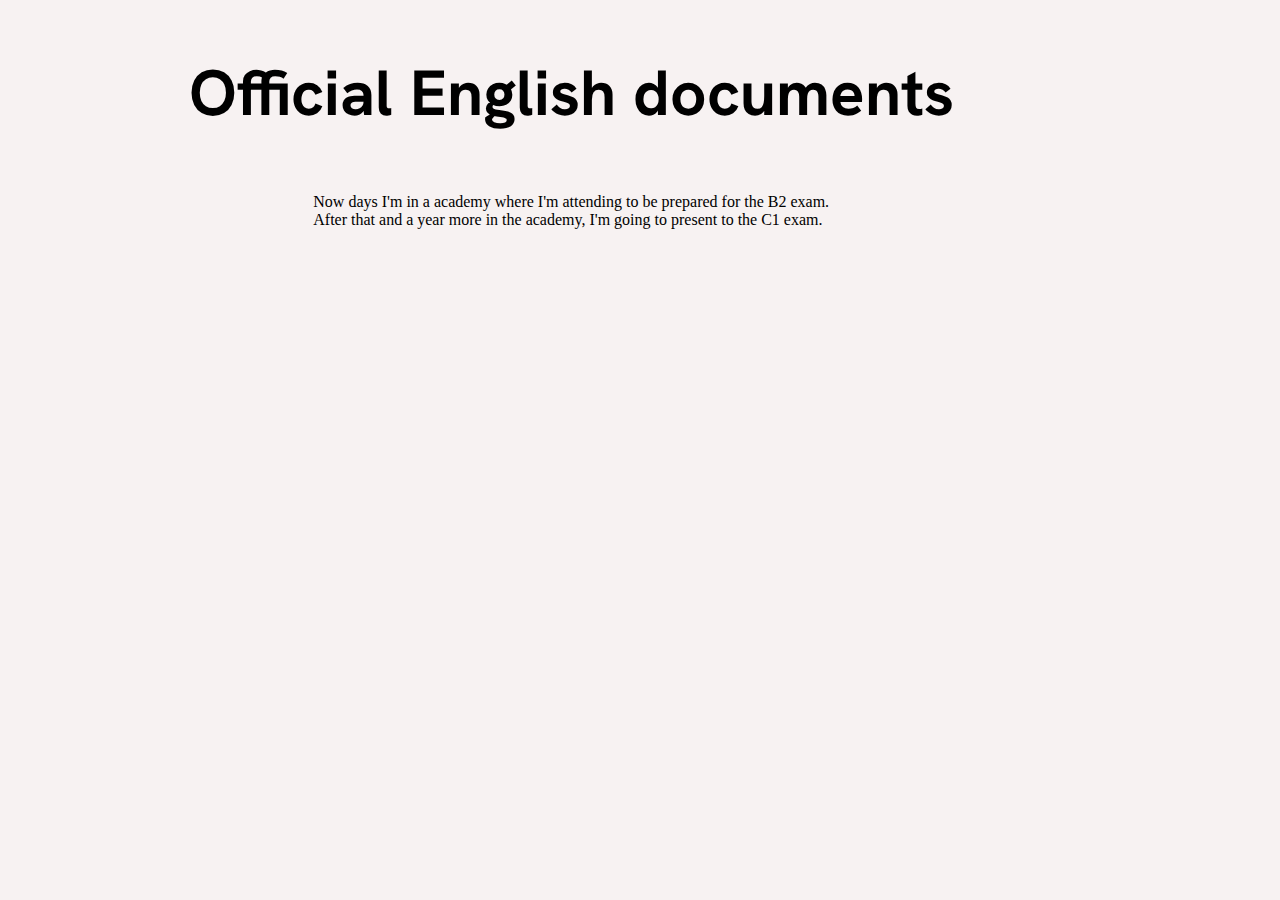
==== B2.html @ 4ef59488 "Update B2.html" ====
<!DOCTYPE html>
<html lang="en">
<head>
    <meta charset="UTF-8">
    <meta name="viewport" content="width=device-width, initial-scale=1.0">
    <title>Document</title>
    <link rel="stylesheet" href="global.css">
    <link rel="stylesheet" href="index.css">
    <style>
        h1{
            font-size: 64px;
            justify-content: center;
            font-display: flex;
            margin-right: 2em;
            margin-left: 2em;
            font-weight: bolder;
            text-align: center;
        }
        body{
            display: flex;
            justify-content: center;
            flex-direction: column;
            align-items: center;
            width: 88vw;
            height: 100%;
        }
        .aaaa{
          width: auto
        }
        p {
            text-align: justify;
        }
    </style>
</head>
<body>
    <h1>Official English documents</h1>
    
    <p>
        Now days I'm in a academy where I'm attending to be prepared for the B2 exam. <br>
        After that and a year more in the academy, I'm going to present to the C1 exam.
    </p>
    
</body>
</html>
---- global.css ----
@import url('https://fonts.googleapis.com/css2?family=Hanken+Grotesk:wght@300&display=swap');
@import url('https://fonts.googleapis.com/css2?family=Hanken+Grotesk:wght@300;700&family=Raleway&display=swap');
:root {
    --onyx: #424242ff;
    --coffee: #7e5841ff;
    --brown-sugar: #b96d40ff;
    --celadon: #EDE9E9;
    --fons_div: #ffffff;
    --sunset: #ffcf9cff;
    --name: red;
    --fons: #F7F2F2;
    --text-size-s: 16px;
    --box-shadow-transition: box-shadow 0.2s ease-out 0s;
    --box-shadow-button: #f0f2f8 0px 0px 0px 2px;
    --aaaa: rgb(255, 35, 35);
}
body{
    display: block;
    position: relative;
    background-color: var(--fons);

}
.ordre{
    display: flex;
    flex-direction: column;
    width: 100%;
    align-content: center;
    align-items: center;
    justify-content: flex-end; 
}
.shadow{
    top: 0px;
    align-items: center;
    width: 700px;
    
}
.shadow, header, footer{
    background-color: var(--fons_div);
    border-radius: 64px;
    margin-top: 1em;
    margin-bottom: 1em;
}

nav{
    display: flex;
    justify-content: center;
    width: auto;
    height: 4em;
    padding-bottom: 2%;
    padding-top: 1%;

}

.bar{
    display: inline-block;
    margin-top: 0.7em;
    border-radius: 30px;
    background-color: var(--celadon);
}

ul {
    display: flex;
    grid-template-rows: 2em;
    flex-wrap: nowrap;
    flex-direction: row;
    justify-content: space-around;

}
li {
    list-style: none;

}
nav a {
    color: var(--onyx);
    cursor: pointer;
    text-decoration-line: none;
    font-family: 'Hanken Grotesk', sans-serif;
    font-family: 'Raleway', sans-serif;
    font-size: var(--text-size-s);
    font-weight: bolder;
}

#segon{
    margin-left: 3em;
}
#tercer{
    margin-left: 3em;
    margin-right: 3em;
}


footer{
    width: 700px;
    display: flex;
    justify-content: center;

}
footer button img{
    width: 24px;
    height: 24px;
    fill: none;
    stroke: var(--text-color);
    stroke-width: 2;
    stroke-linecap: round;
    stroke-linejoin: round;

}
.contact{
    color: var(--onyx);
    background-color: var(--fons_div);
    border-radius: 64px;
    margin-top: 1em;
    margin-bottom: 1em;;
    padding: 1em;
    display: inline-block;
    margin-top: 0.7em;
    font-family:'Hanken Grotesk';
}
.contact h2{
    display: inline;
    color: #000000;
    font-size: 20px;

}

.contact button{
    color: var(--onyx);
    font-size: var(--text-size-s);
    background-color: var(--card-background-color);
    padding: 1rem;
    border-radius: 64px;
    cursor: pointer;
    transition: var(--box-shadow-transition);
}
@media screen and (max-width: 600px) {
    body {
        font-size: 18px;
    }
    .shadow{
    width: 100%;
    height: auto;
    }
    .shadow, header, footer{
        background-color: var(--fons_div);
        border-radius: 32px;
        margin-top: 1em;
        margin-bottom: 1em;
    }
    nav{
        display: flex;
        flex-wrap: nowrap;
        justify-content: center;
        width: auto;
        height: 4em;
        padding-bottom: 2%;
        padding-top: 0;
    
    }
    
    .bar{
        display: inline-block;
        margin-top: 0.7em;
        border-radius: 32px;
        background-color: var(--celadon);
        margin-left: 3%;
    }
    
    ul {
        display: flex;
        grid-template-rows: 2em;
        flex-wrap: wrap;
        flex-direction: row;
        justify-content: space-around;
        
    
    }
    li {
        display: flex;
        align-items: center;
        text-align: center;
        width: min-content;
        list-style: none;
    
    }
    nav a {
        color: var(--onyx);
        cursor: pointer;
        text-decoration-line: none;
        font-family: 'Hanken Grotesk', sans-serif;
        font-family: 'Raleway', sans-serif;
        font-weight: bolder;
        font-size: 13px;
    }
    
    #segon{
        margin-left: 3em;
    }
    #tercer{
        margin-left: 3em;
        margin-right: 3em;
    }
    
    
    footer{
        width: 60%;
        display: flex;
        flex-direction: column;
        justify-content: center;
    
    }

    footer button img{
        width: 16px;
        height: auto;
        fill: none;
        stroke: var(--text-color);
        stroke-width: 2;
        stroke-linecap: round;
        stroke-linejoin: round;
    
    }
    .contact{
        color: var(--onyx);
        background-color: var(--fons_div);
        border-radius: 64px;
        margin-top: 1em;
        margin-bottom: 1em;;
        padding: 1em;
        display: flex;
        flex-direction: column;
        margin-top: 0.7em;
        font-family:'Hanken Grotesk';

    }
    .contact h2{
        display: inline;
        color: #000000;
        font-size: 20px;
        
    
    }
    
    .contact button{
        max-width: 70%;
        color: var(--onyx);
        font-size: var(--text-size-s);
        background-color: var(--card-background-color);
        padding: 1rem;
        border-radius: 64px;
        cursor: pointer;
        transition: var(--box-shadow-transition);
        margin-top: 5%;
    }
}
---- index.css ----
@import url('https://fonts.googleapis.com/css2?family=Hanken+Grotesk:wght@300;700&display=swap');
:root{
    --fons_header: url(/ftoprova.png);
}
header {
    background-image: --fons_header;
    background-repeat: no-repeat;
    background-attachment: unset;
    margin-right: 6em;
    margin-bottom: 1em;
    margin-left: 6em;
}
h1, h3{
    font-family: 'Hanken Grotesk', sans-serif;
}
h1 {
    font-size: 82px;
}
.subitle span{
    display: inline-block;
    margin-right: 1rem;
    height: 40px;
    width: 3px;
    background-color: var(--name);
}
h3{
    font-size: 36px;
}
.box_nom{
    display: flex;
    margin-right: 70px;
    margin-bottom: 70px;
    margin-left: 200px;
}

h1 span{
    letter-spacing: 1rem;
}
.png img{
    width: 300px;
    height: unset;
    margin-left: 10em;
    margin-top: 7em;
    border-radius: 999px;
}
@media screen and (max-width: 600px) {
    header {
        background-image: --fons_header;
        background-repeat: no-repeat;
        background-attachment: unset;
        margin-right: 6em;
        margin-bottom: 1em;
        margin-left: 6em;
    }
    h1, h3{
        font-family: 'Hanken Grotesk', sans-serif;
    }
    h1 {
        font-size: 64px;
    }
    .subitle span{
        display: inline-block;
        margin-right: -3px;
        height: 24px;
        width: 3px;
        background-color: var(--name);
    }
    h3{
        font-size: 24px;
    }
    .box_nom{
        display: flex;
        flex-direction: column;
        margin-right: 70px;
        margin-bottom: 70px;
        margin-left: 20%;
    }
    
    h1 span{
        letter-spacing: 1rem;
    }
    .png img{
        width: 100%;
        height: unset;
        border-radius: 999px;
    }
    .png img{
        margin-left: 0;
        margin-top: 0;
    }
}
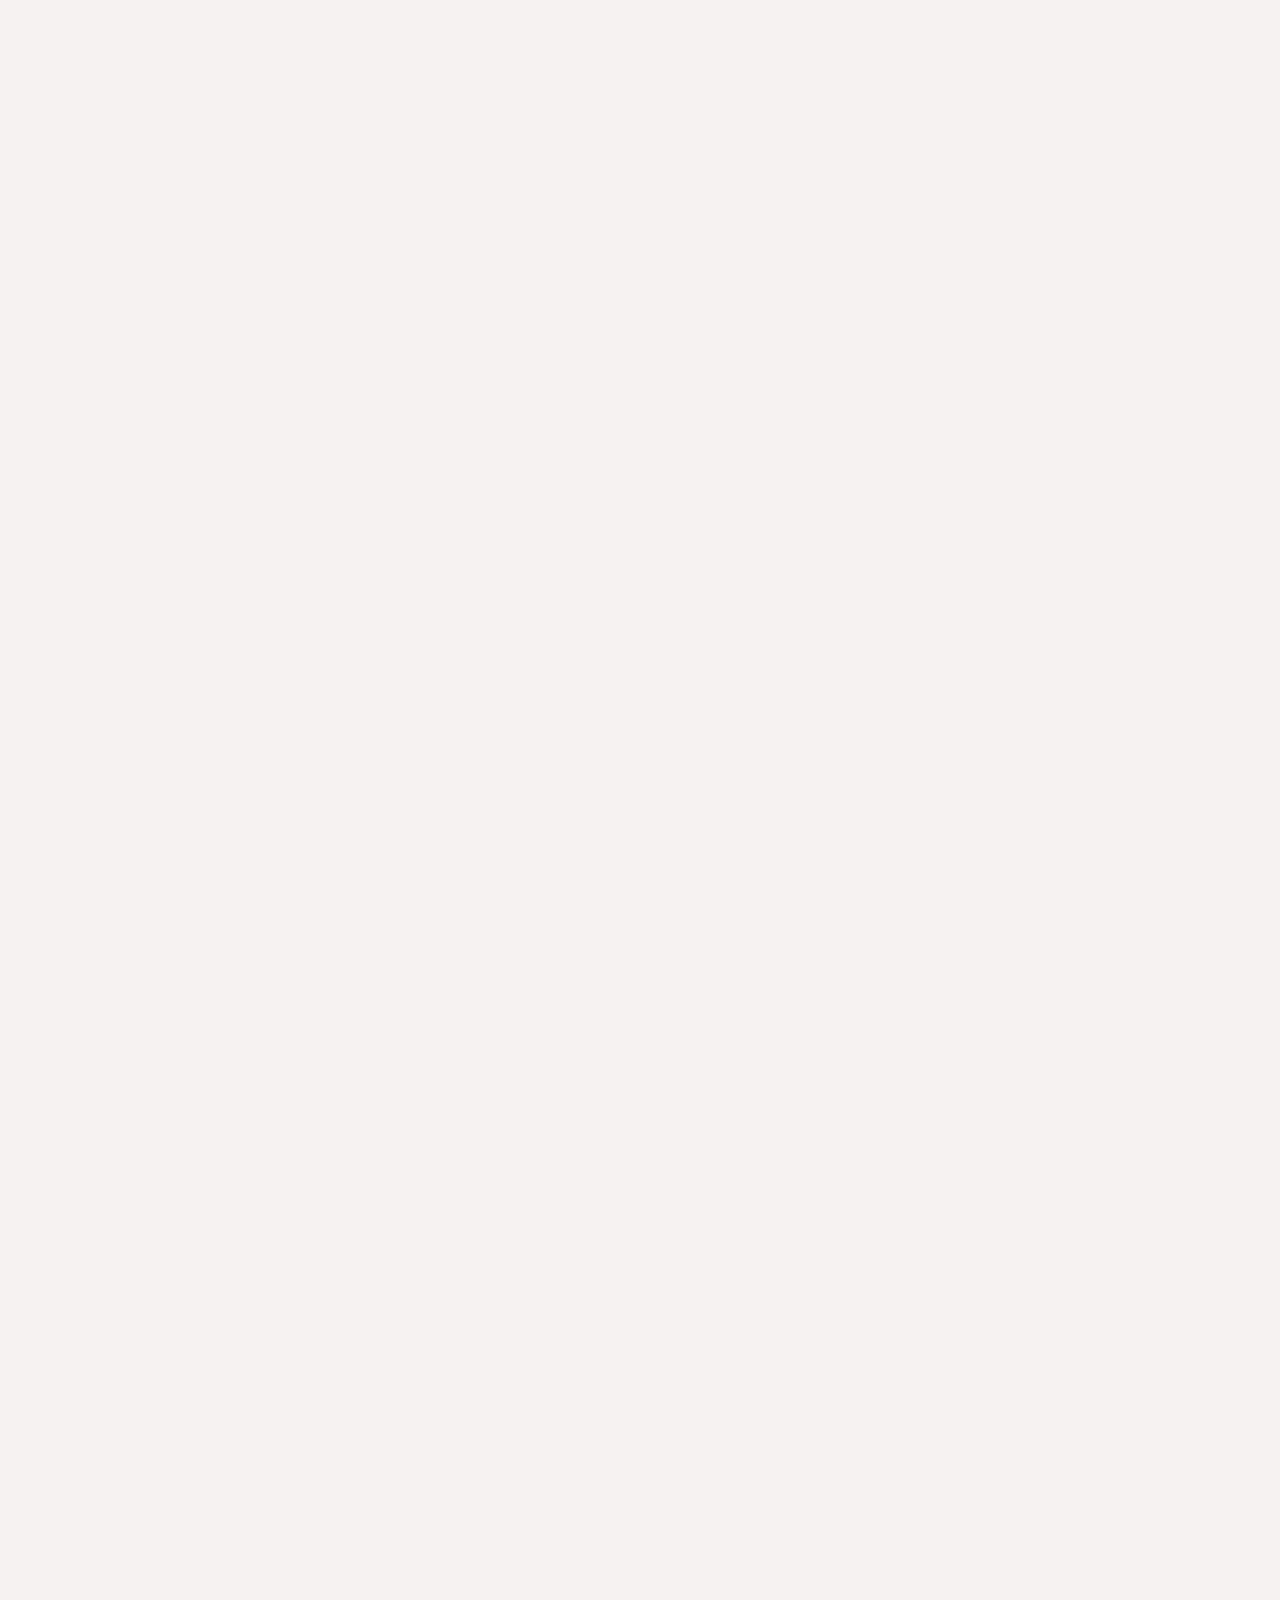
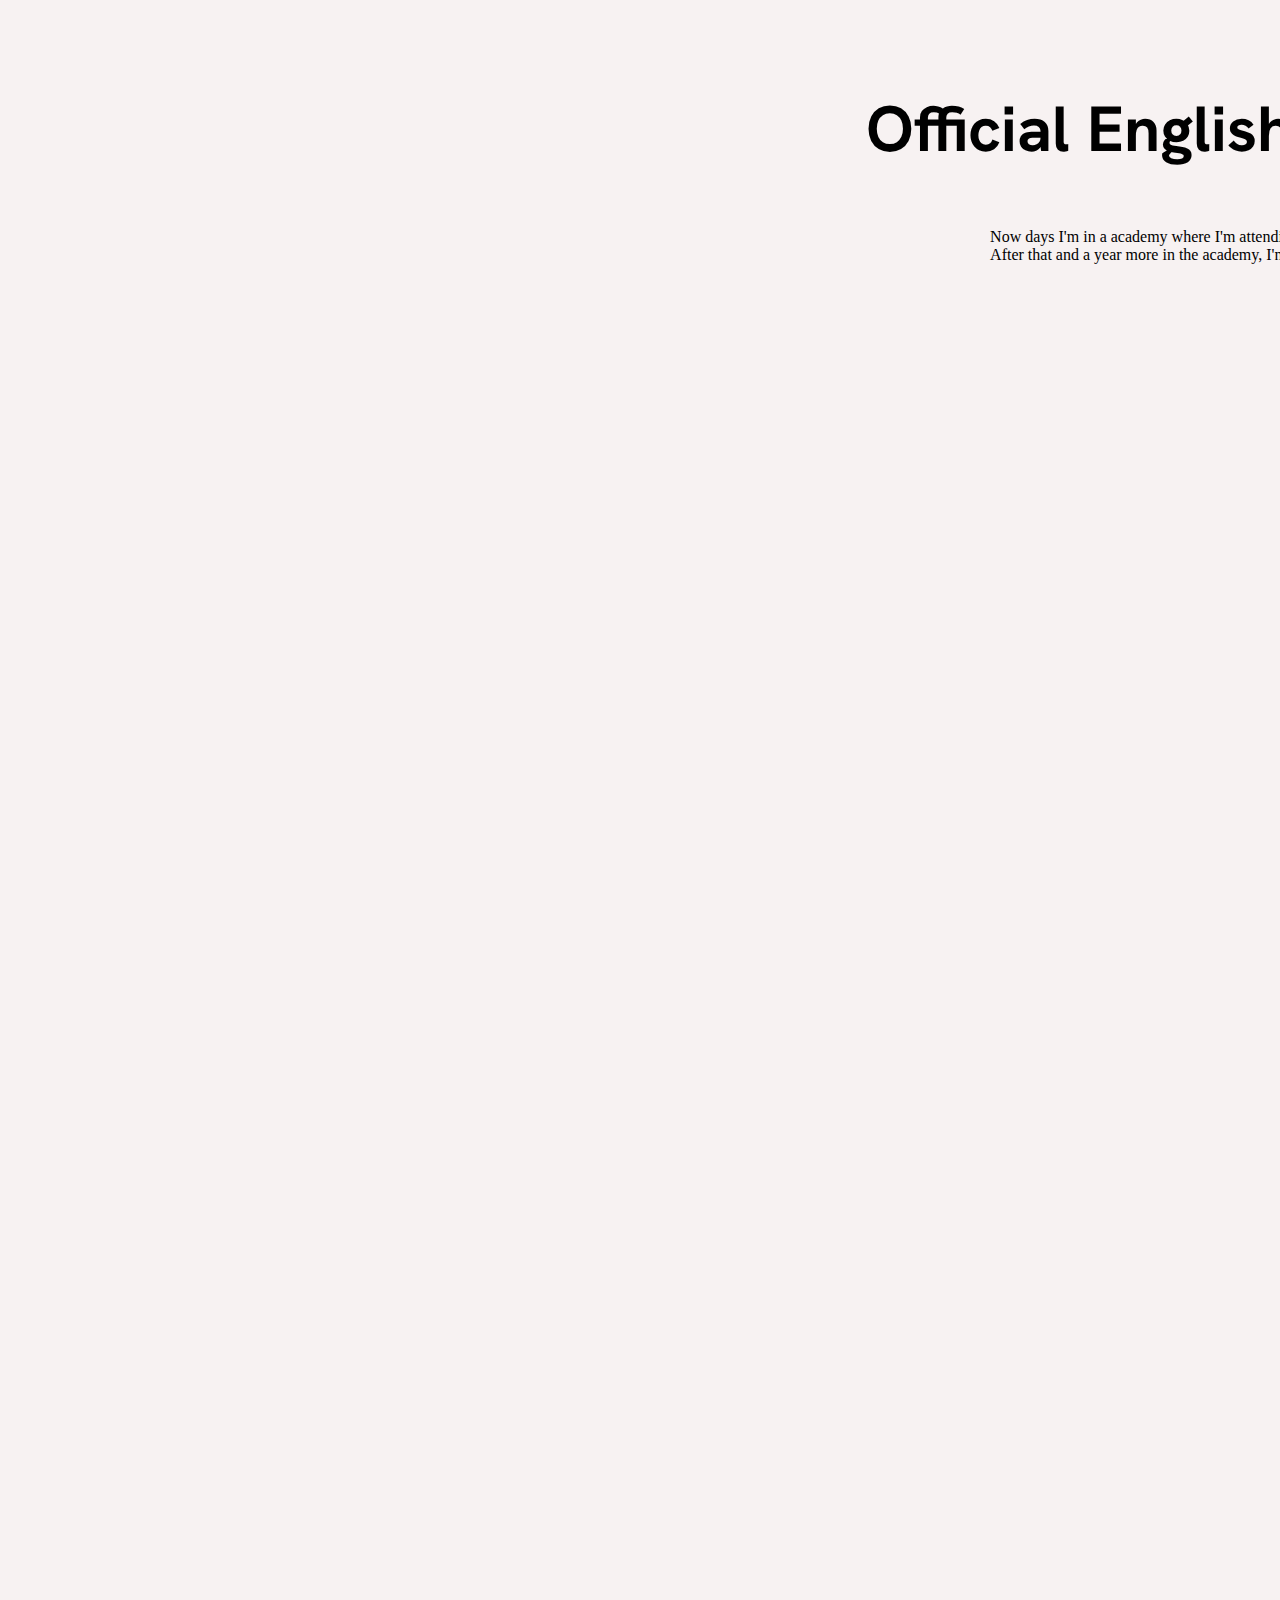
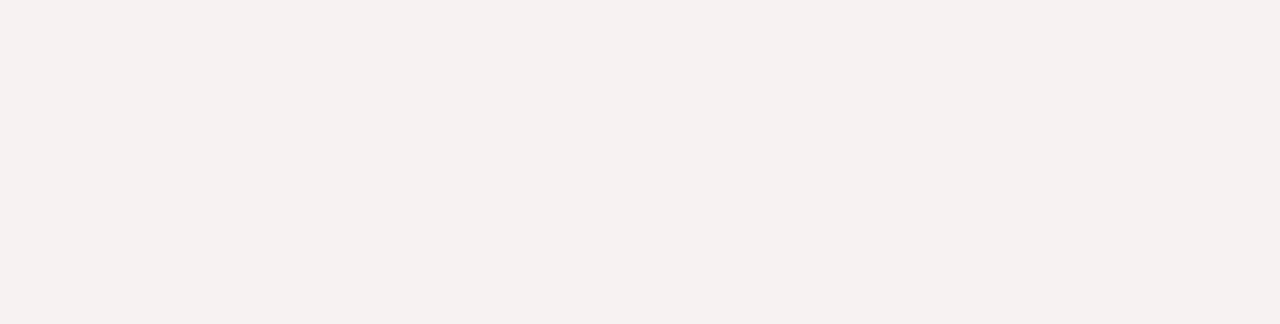
==== commit e04a2564: "Update B2.html" ====
--- a/B2.html
+++ b/B2.html
@@ -21,8 +21,8 @@
             justify-content: center;
             flex-direction: column;
             align-items: center;
-            width: 88vw;
-            height: 100%;
+            width: 2480px;
+            height: 3508px;
         }
         .aaaa{
           width: auto
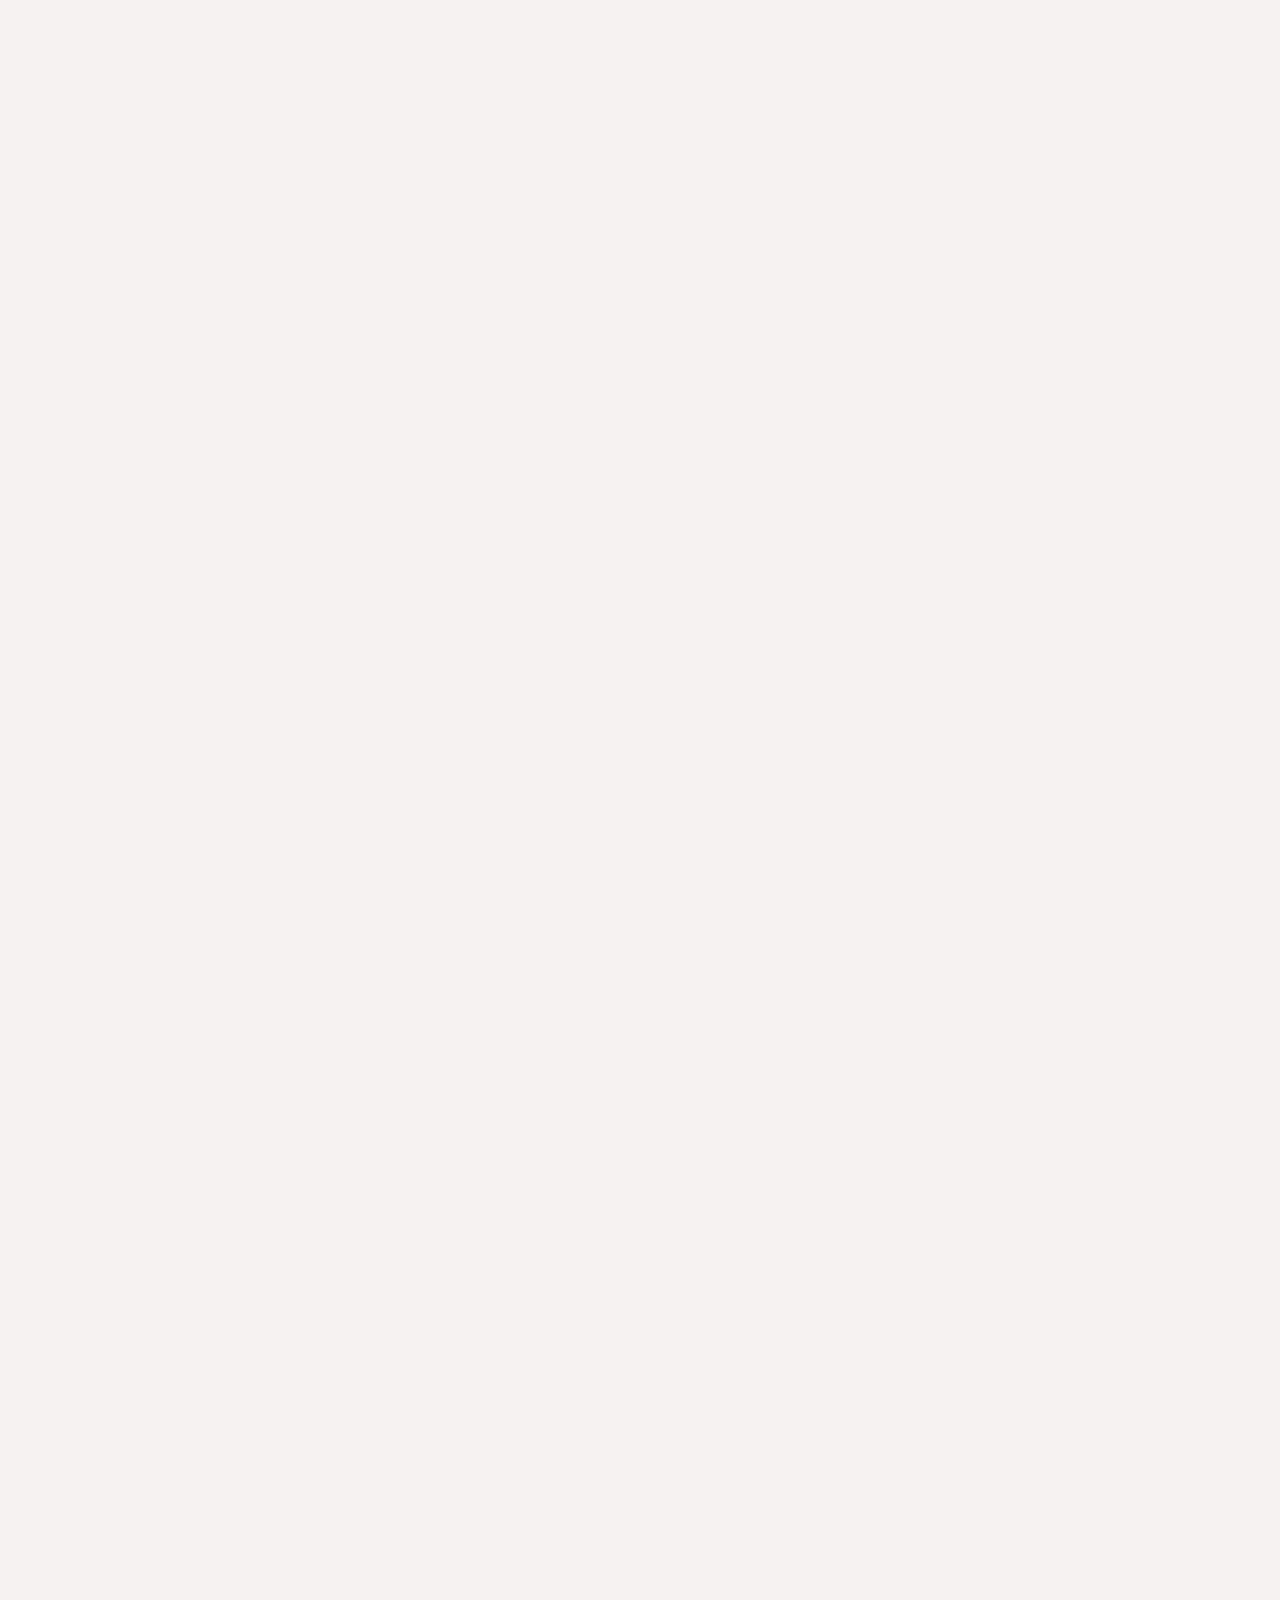
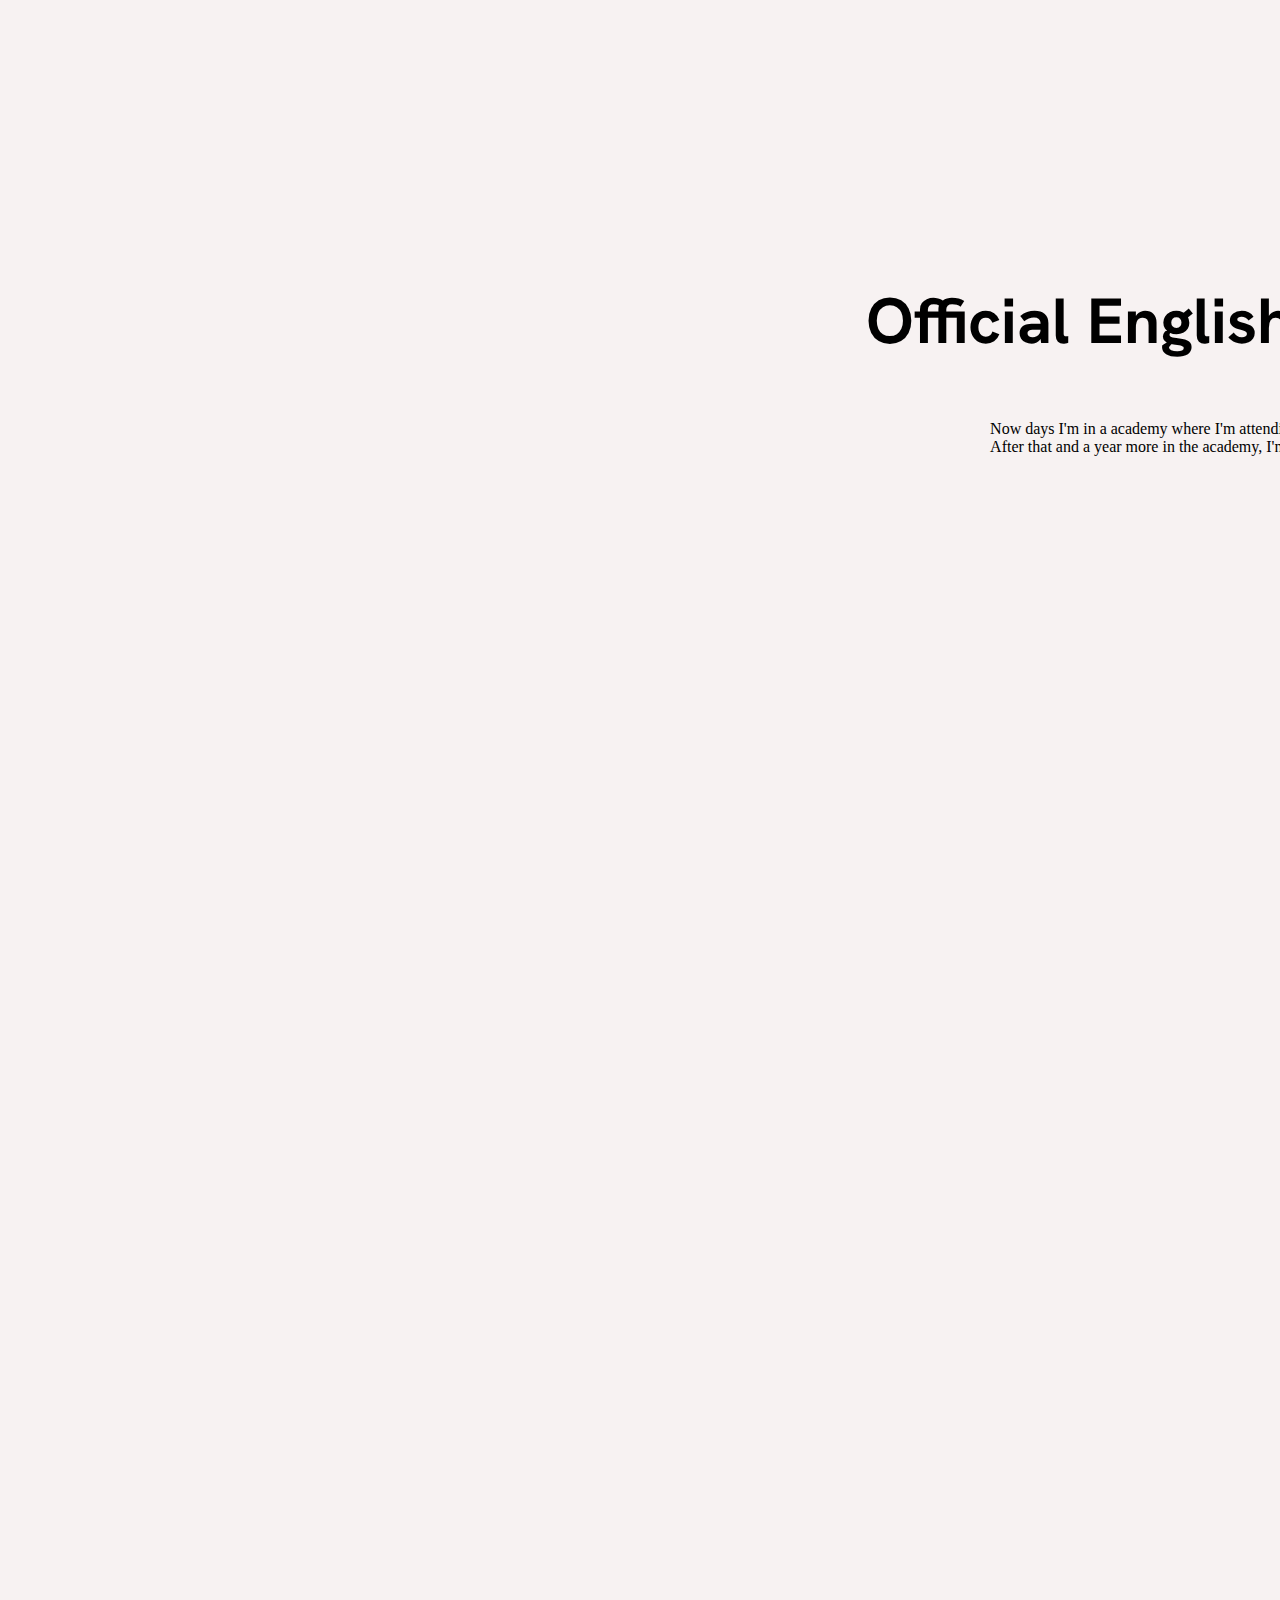
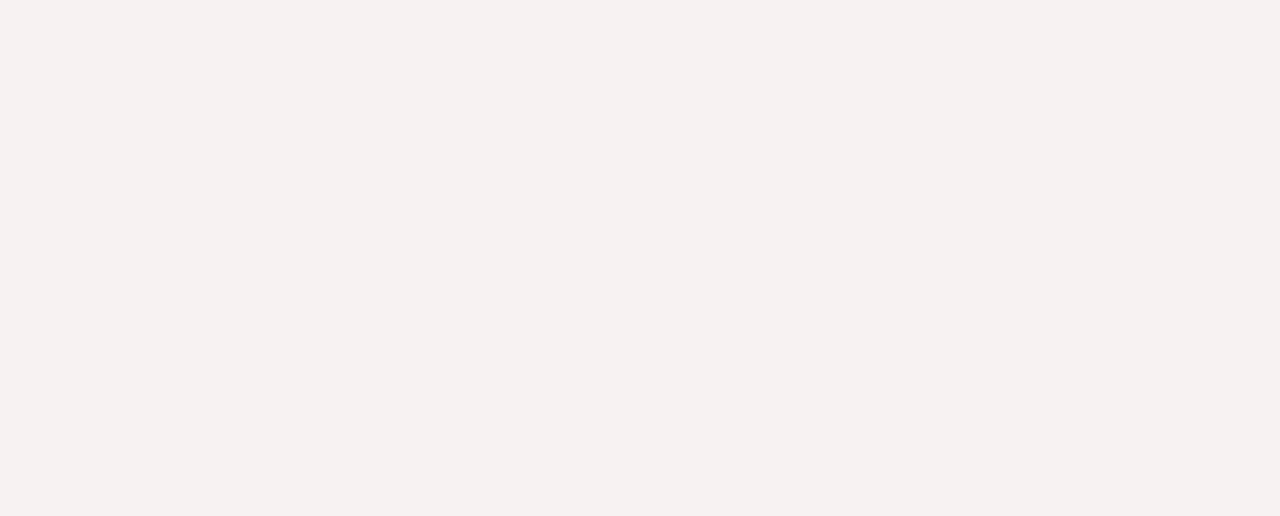
==== commit 7d5e60e6: "Update B2.html" ====
--- a/B2.html
+++ b/B2.html
@@ -23,6 +23,8 @@
             align-items: center;
             width: 2480px;
             height: 3508px;
+            margin-top: 200px
+            
         }
         .aaaa{
           width: auto
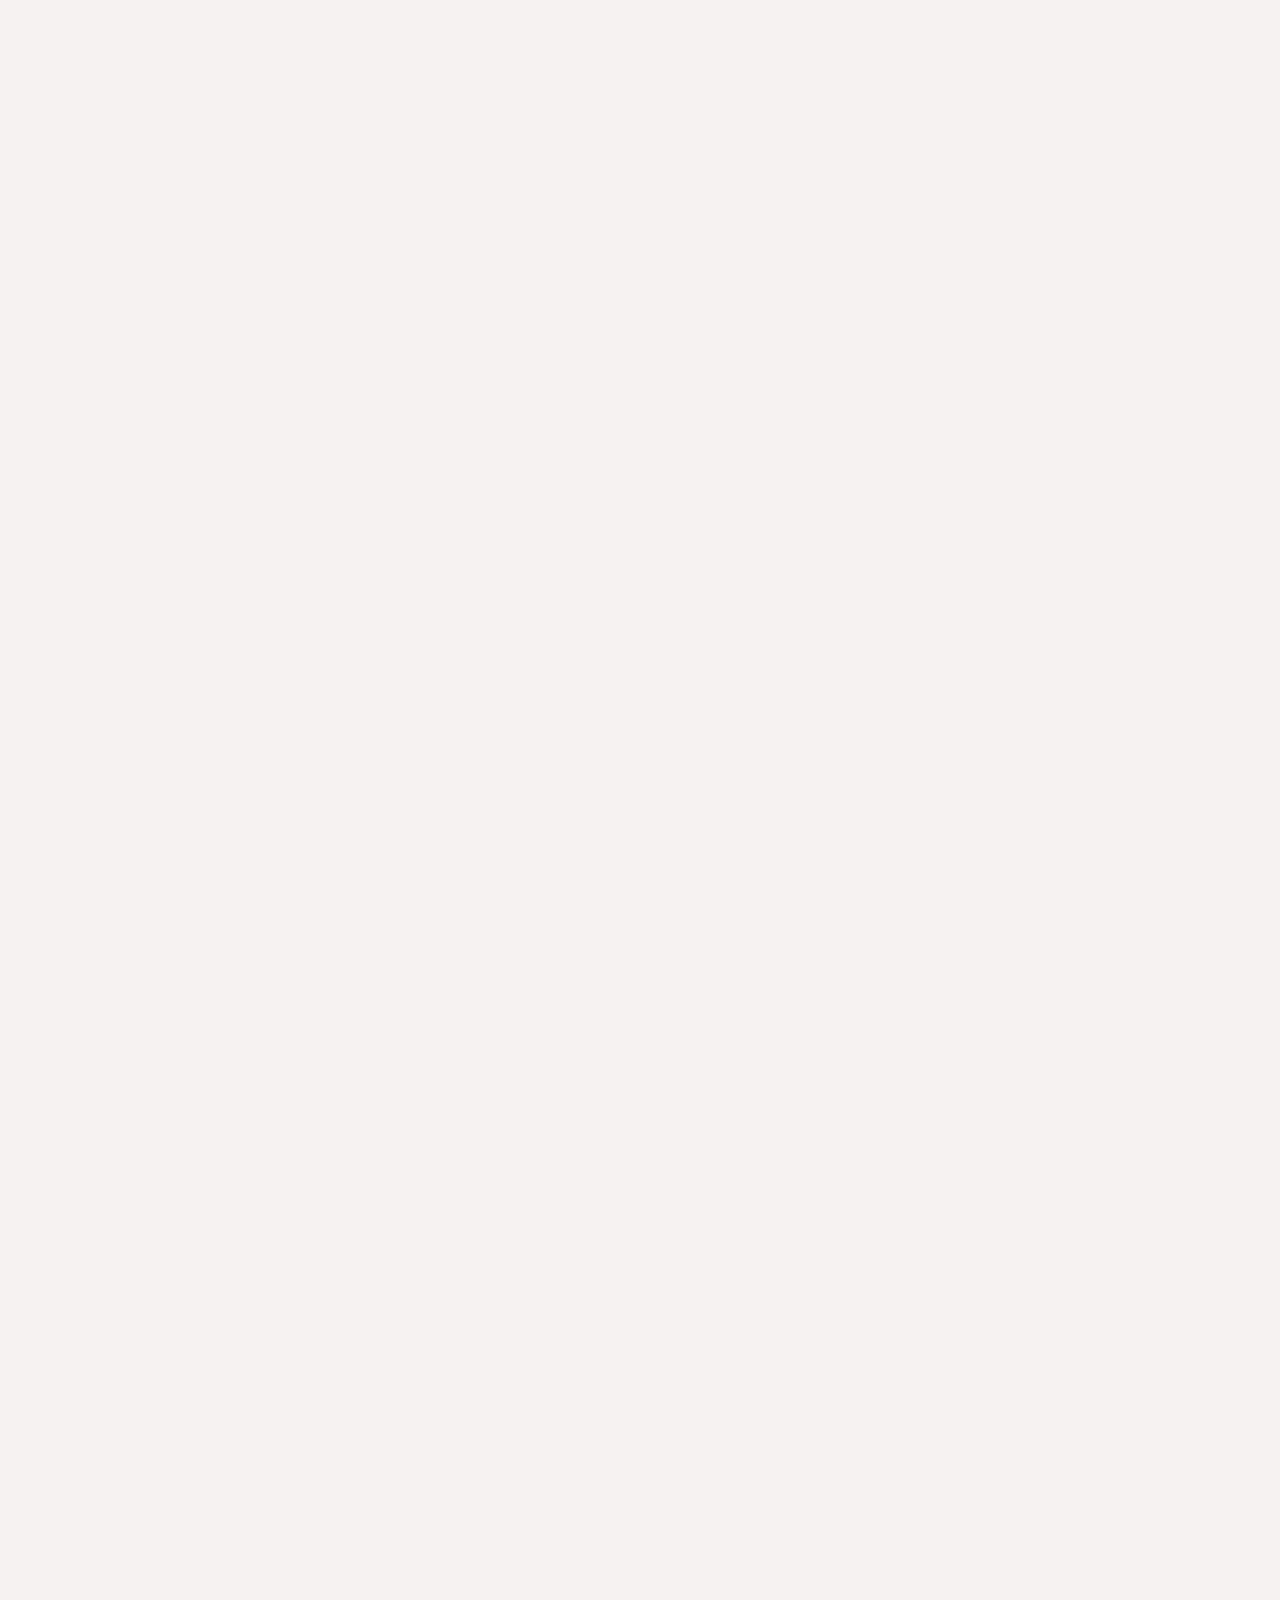
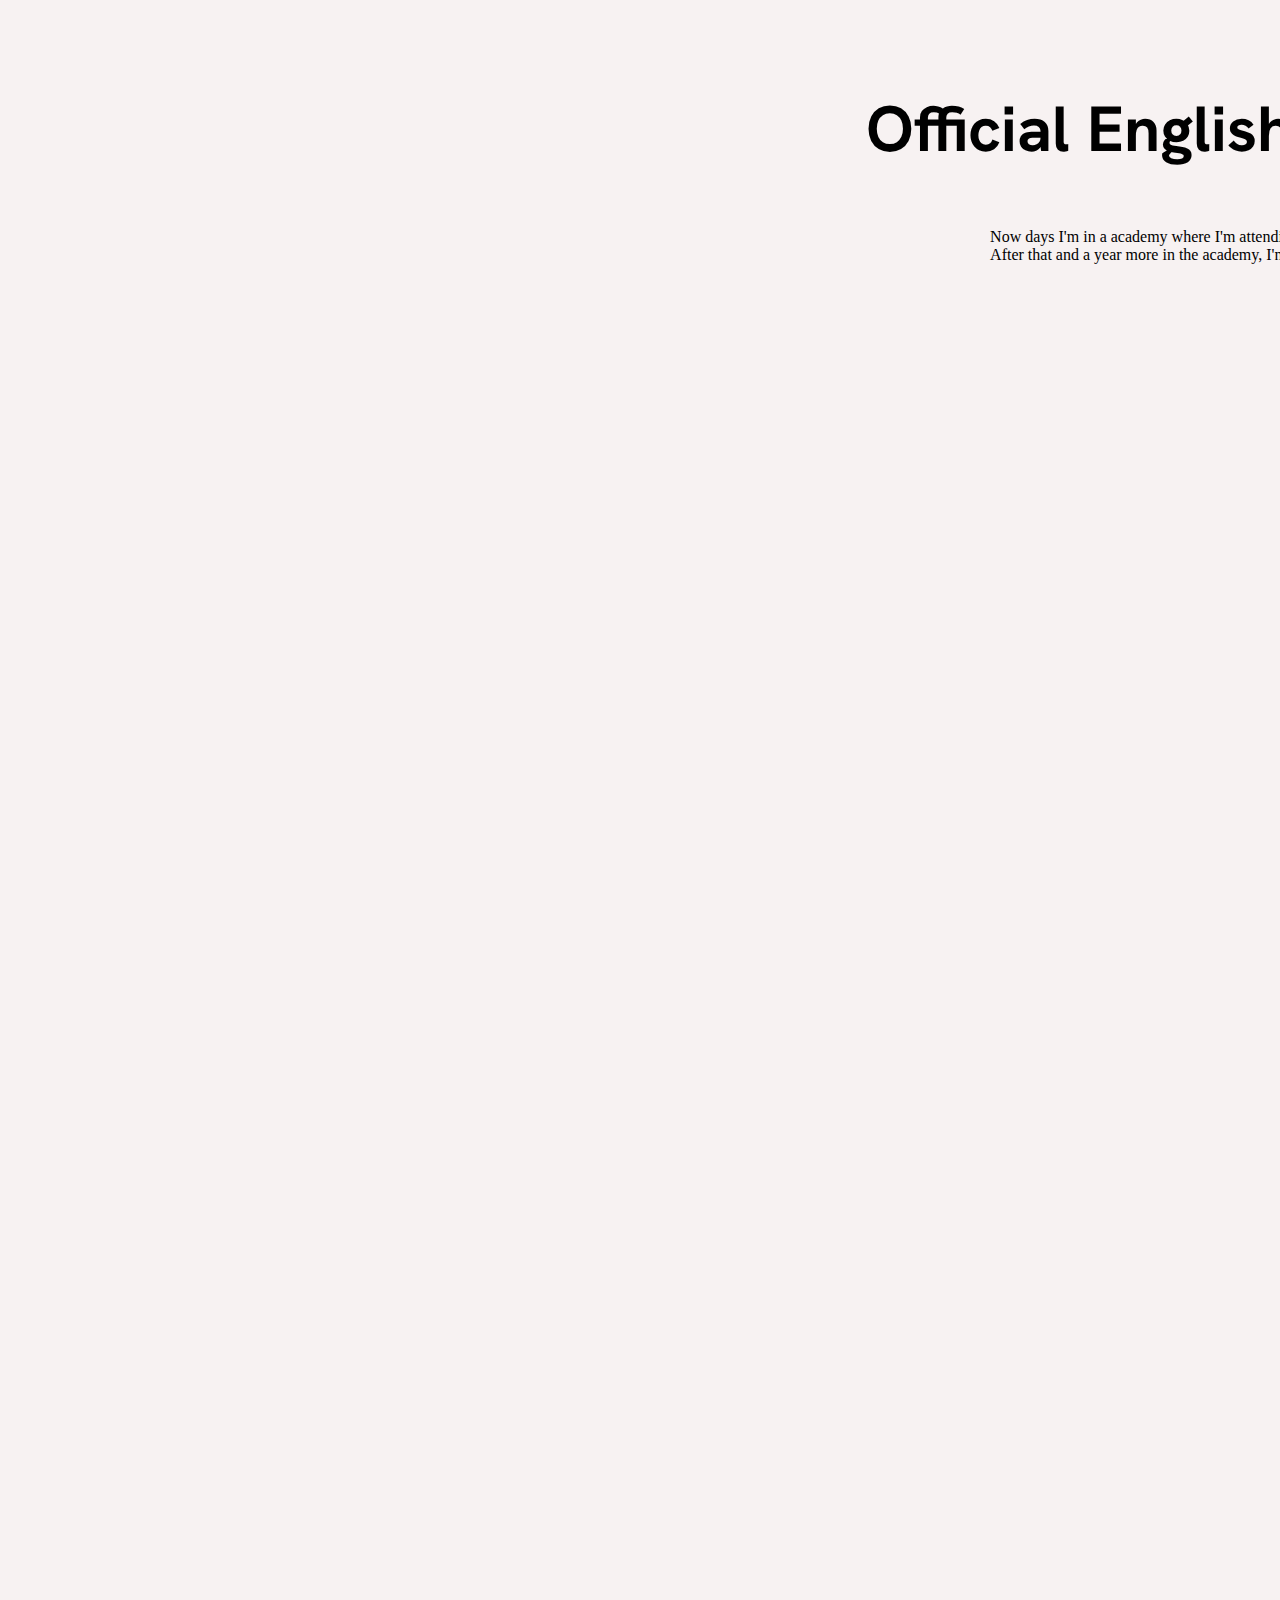
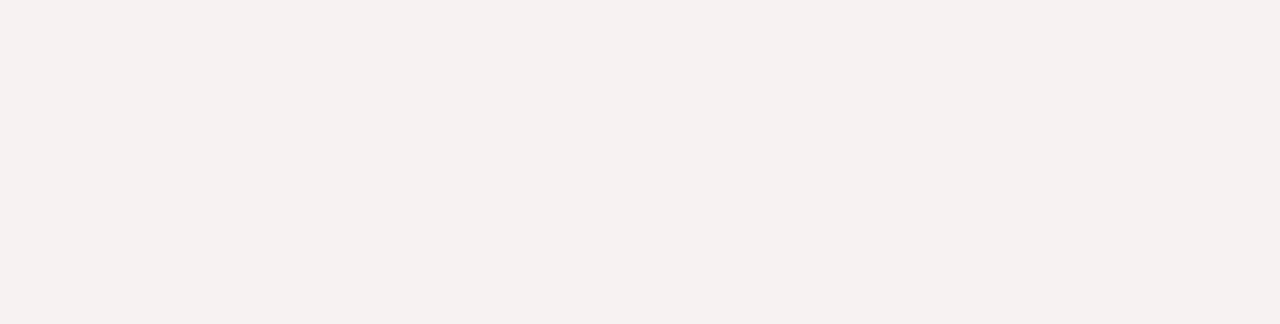
==== commit c2537591: "Update B2.html" ====
--- a/B2.html
+++ b/B2.html
@@ -24,6 +24,7 @@
             width: 2480px;
             height: 3508px;
             margin-top: 200px
+            background-color: #fffffff;
             
         }
         .aaaa{
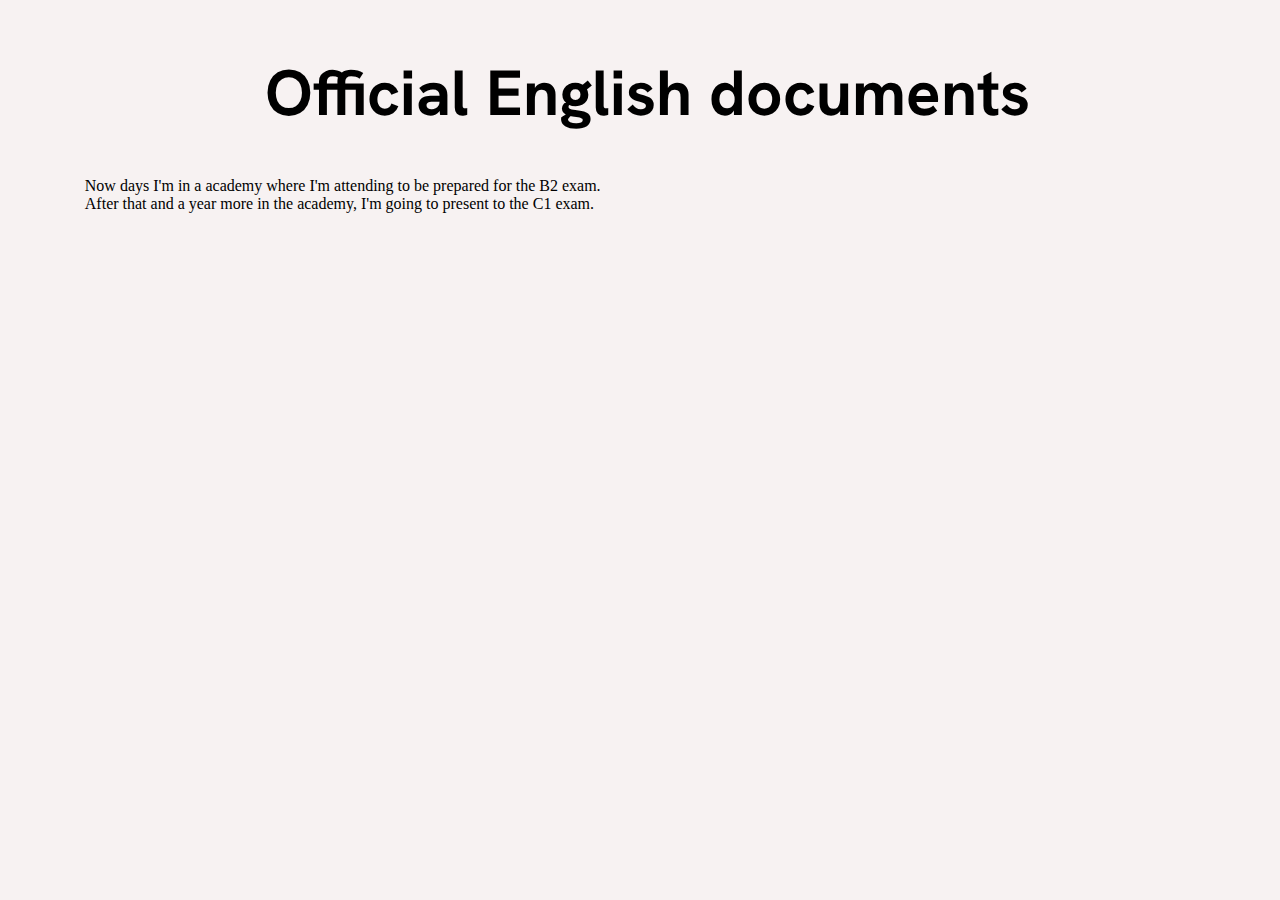
==== commit 0ce2e6cc: "Update B2.html" ====
--- a/B2.html
+++ b/B2.html
@@ -21,8 +21,8 @@
             justify-content: center;
             flex-direction: column;
             align-items: center;
-            width: 2480px;
-            height: 3508px;
+            width: 100%;
+            height: 100%;
             margin-top: 200px
             background-color: #fffffff;
             
@@ -33,15 +33,19 @@
         p {
             text-align: justify;
         }
+        div {
+        width: 88vw;
+        }
     </style>
 </head>
 <body>
+    <div>
     <h1>Official English documents</h1>
     
     <p>
         Now days I'm in a academy where I'm attending to be prepared for the B2 exam. <br>
         After that and a year more in the academy, I'm going to present to the C1 exam.
     </p>
-    
+    </div>
 </body>
 </html>
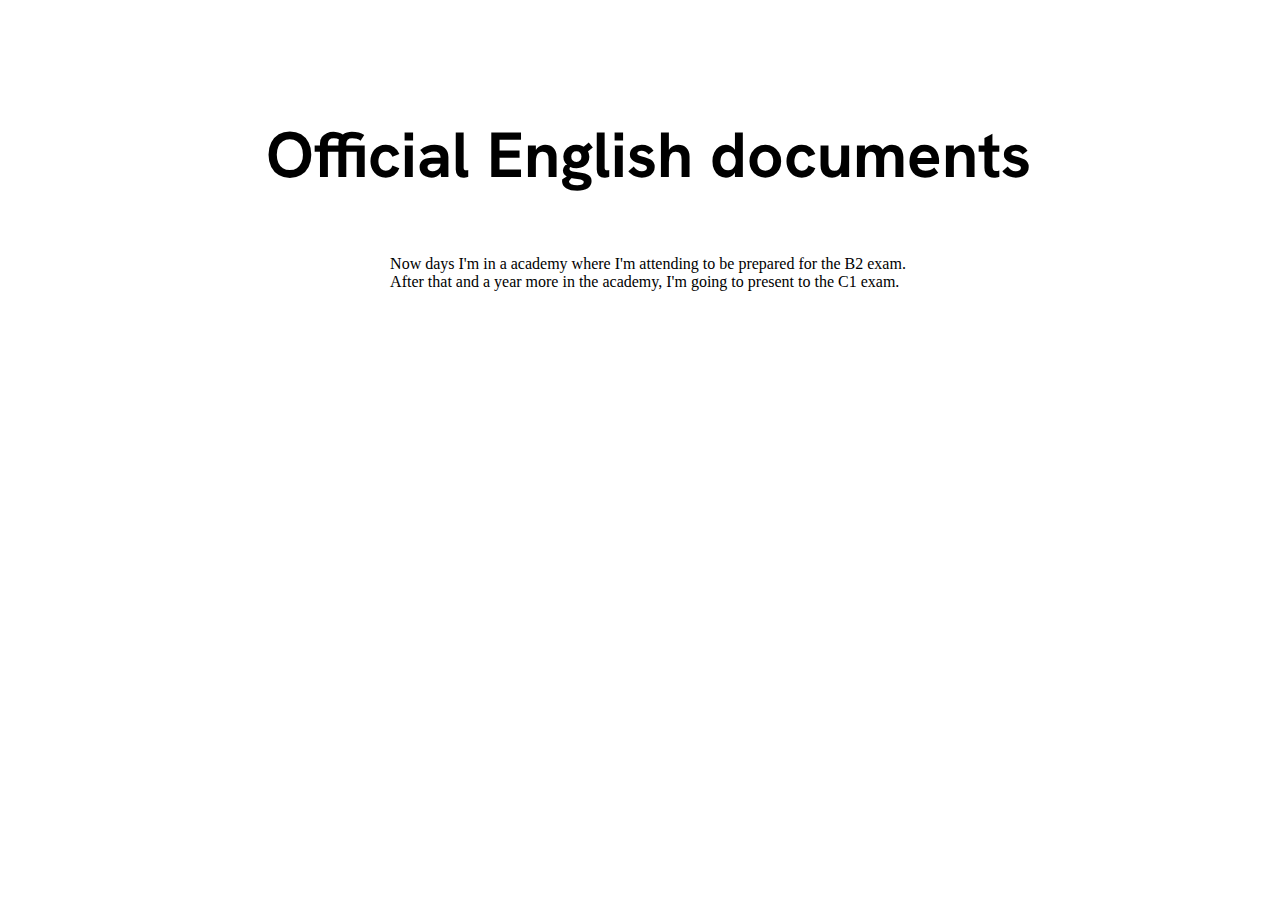
==== commit e918c324: "new file:   .vscode/settings.json 	modified:   B2.html" ====
--- a/B2.html
+++ b/B2.html
@@ -23,18 +23,21 @@
             align-items: center;
             width: 100%;
             height: 100%;
-            margin-top: 200px
-            background-color: #fffffff;
-            
+            margin-top: 70px;
+            background-color: #ffffff;
         }
         .aaaa{
-          width: auto
+            width: auto
         }
         p {
             text-align: justify;
         }
         div {
-        width: 88vw;
+            width: 100vw;
+            display: flex;
+            justify-content: center;
+            flex-direction: column;
+            align-items: center;
         }
     </style>
 </head>
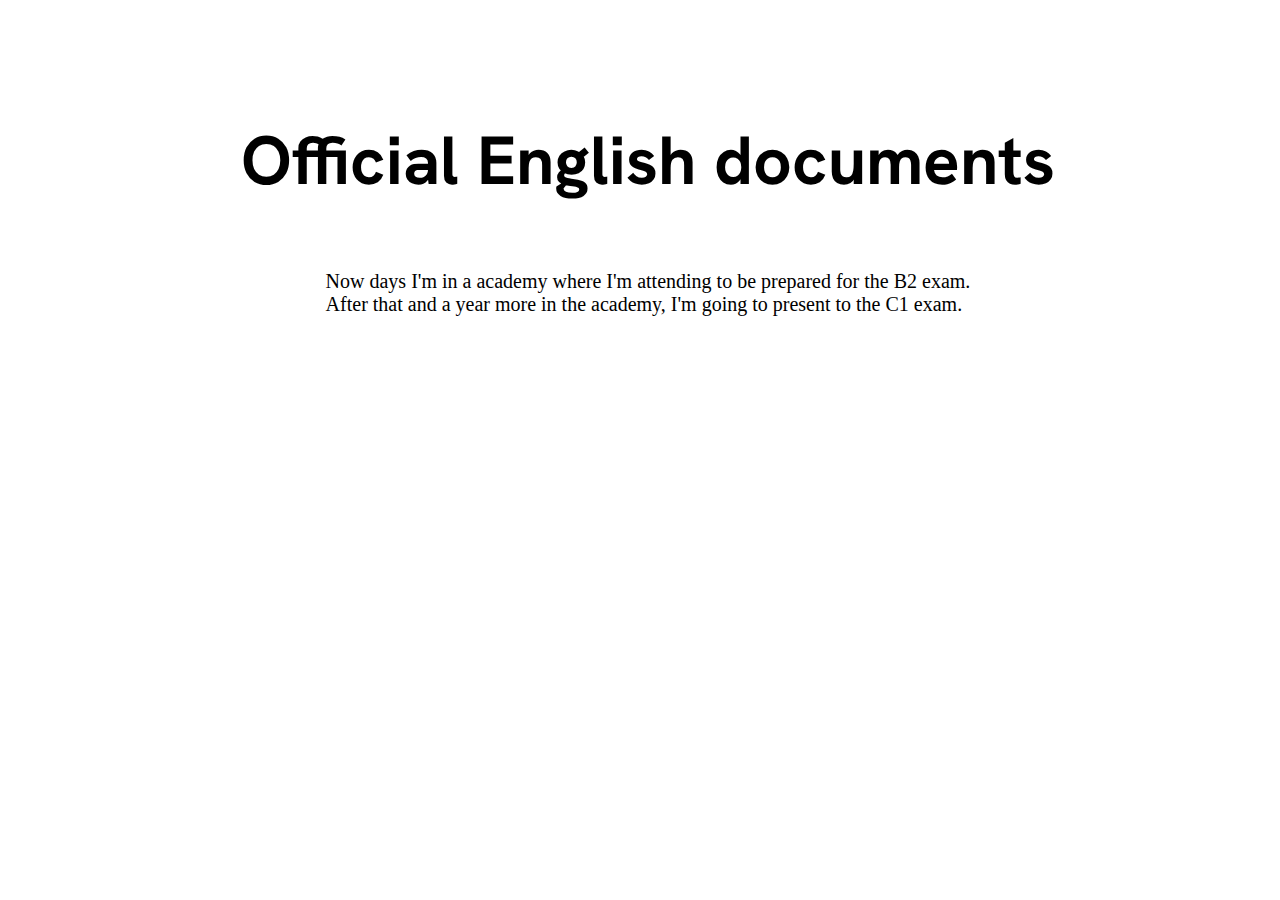
==== commit 5cf19b55: "modified:   B2.html" ====
--- a/B2.html
+++ b/B2.html
@@ -8,7 +8,7 @@
     <link rel="stylesheet" href="index.css">
     <style>
         h1{
-            font-size: 64px;
+            font-size: 68px;
             justify-content: center;
             font-display: flex;
             margin-right: 2em;
@@ -30,6 +30,7 @@
             width: auto
         }
         p {
+            font-size: 20px;
             text-align: justify;
         }
         div {
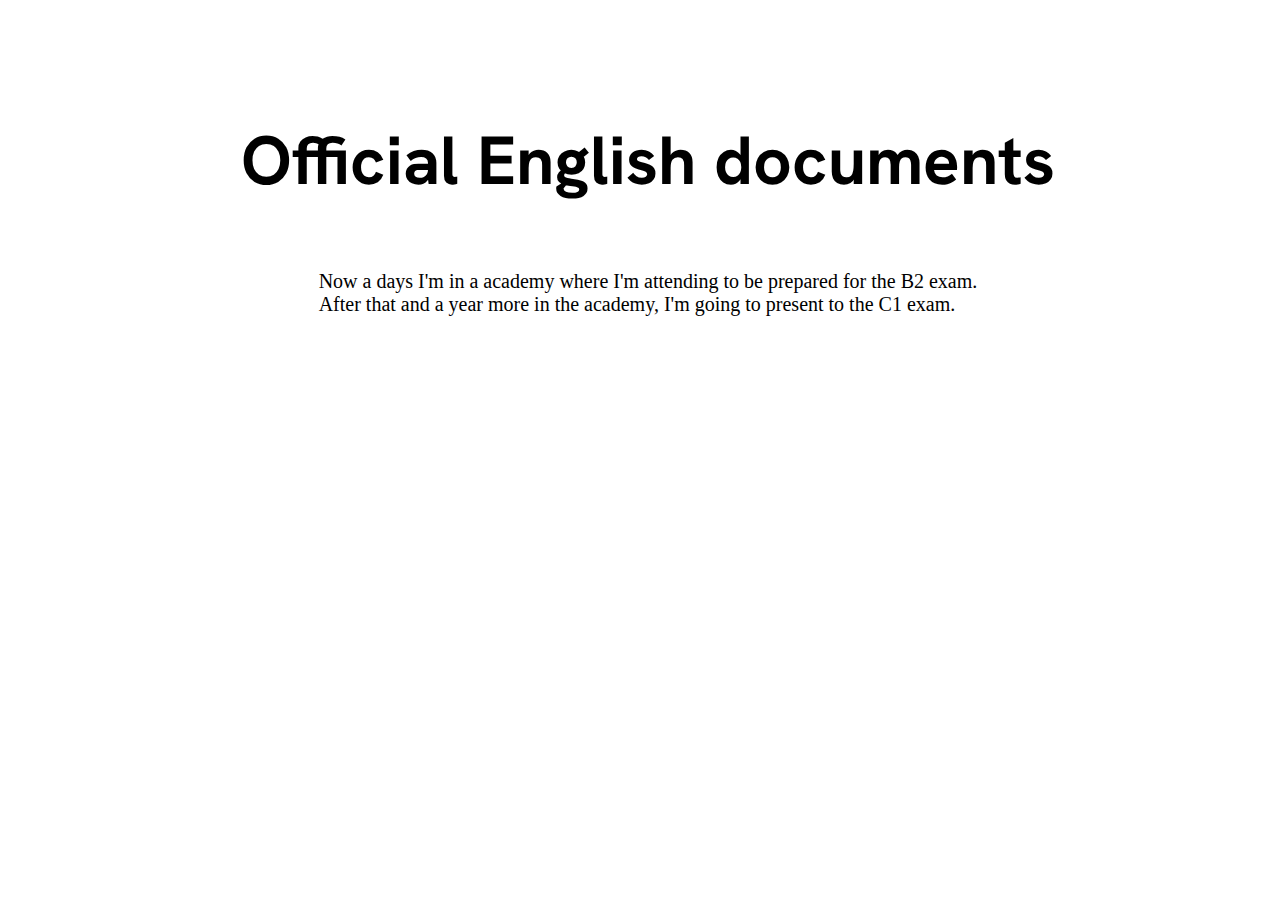
==== commit 4a90a27d: "Update B2.html" ====
--- a/B2.html
+++ b/B2.html
@@ -47,7 +47,7 @@
     <h1>Official English documents</h1>
     
     <p>
-        Now days I'm in a academy where I'm attending to be prepared for the B2 exam. <br>
+        Now a days I'm in a academy where I'm attending to be prepared for the B2 exam. <br>
         After that and a year more in the academy, I'm going to present to the C1 exam.
     </p>
     </div>
